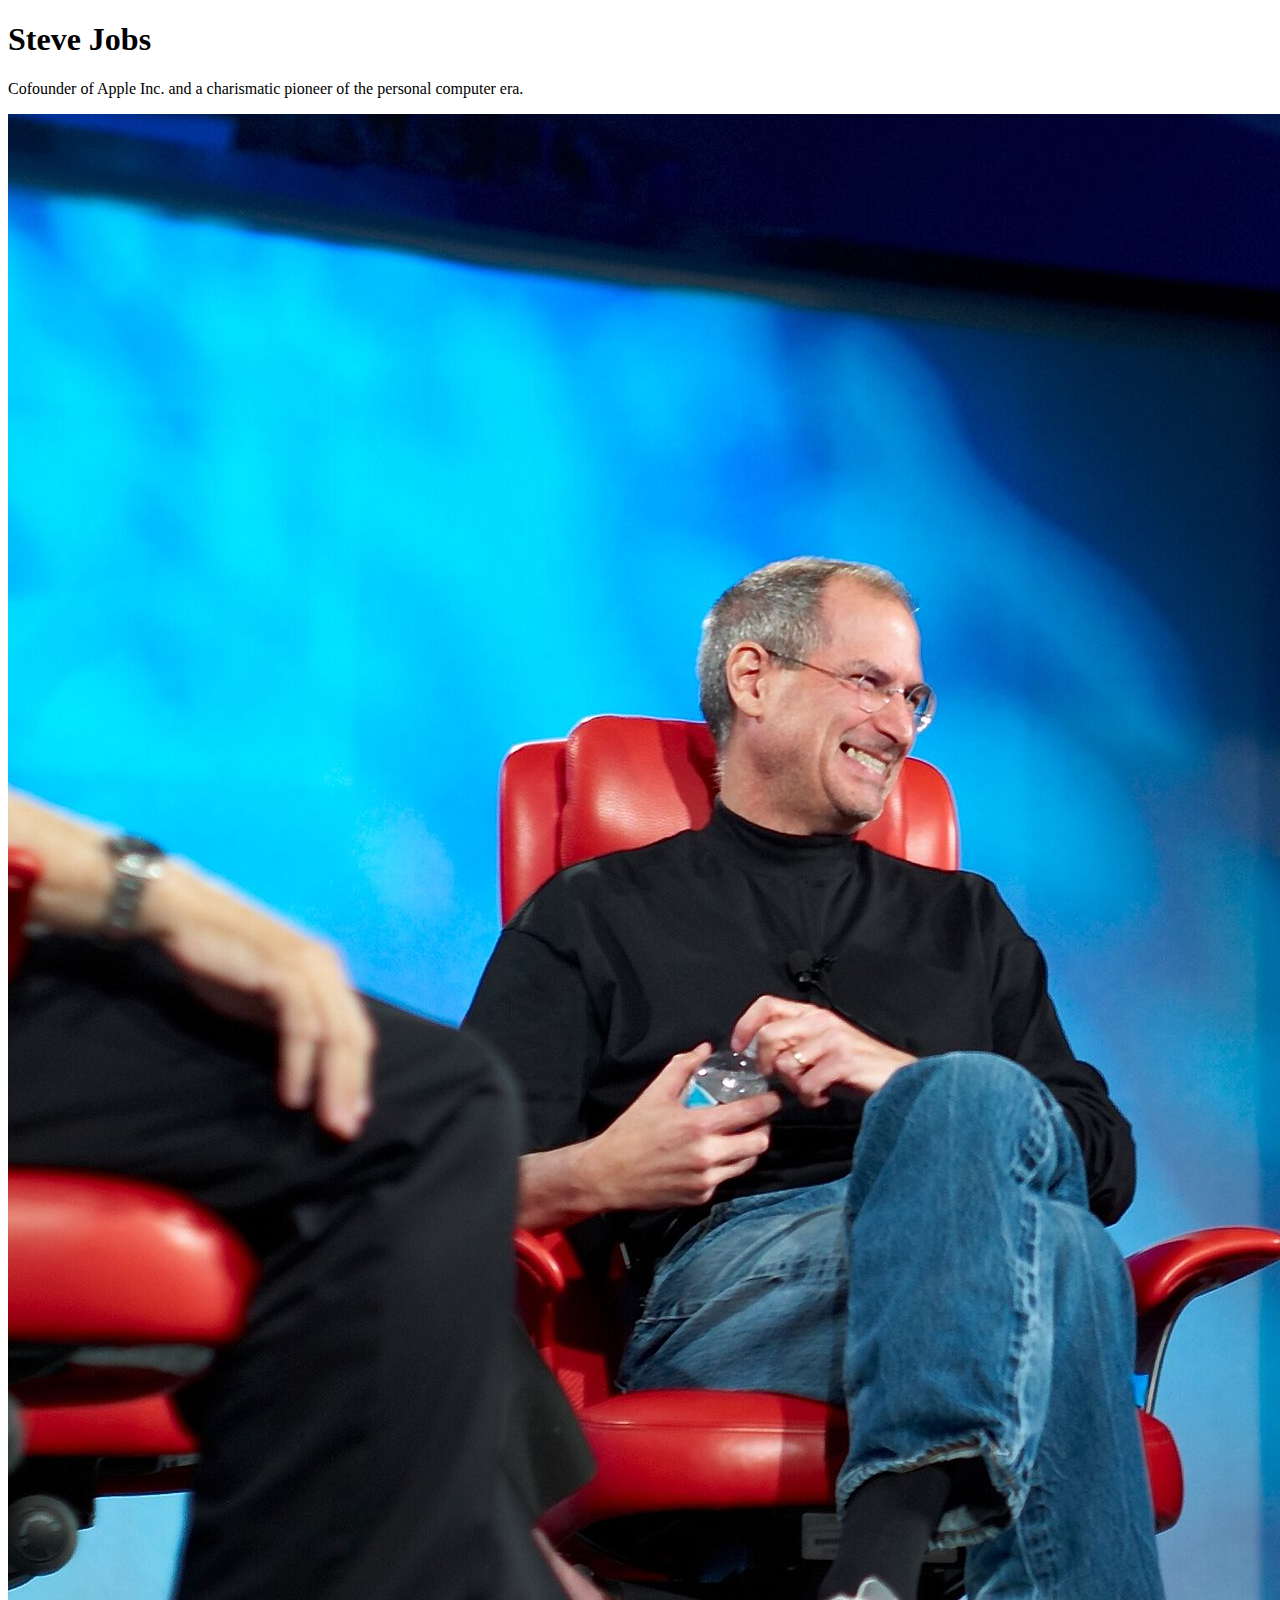
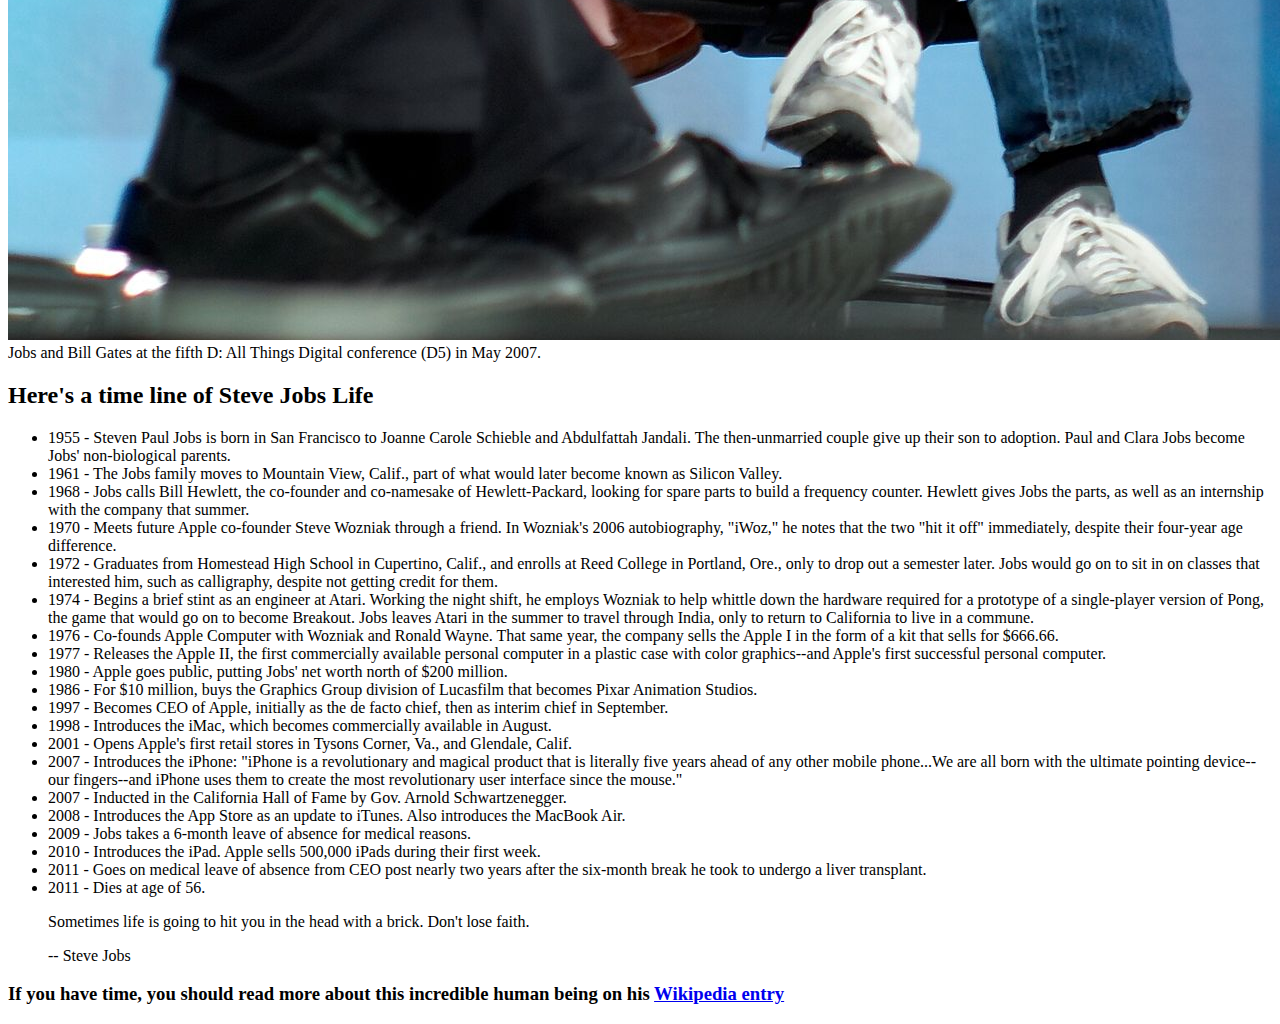
==== Responsive-Web-Design/tribute-page/index.html @ 469e96aa "Updated html content for tribute page" ====
<!DOCTYPE html>
<html lang="en">

<head>
    <meta charset="UTF-8">
    <meta http-equiv="X-UA-Compatible" content="IE=edge">
    <meta name="viewport" content="width=device-width, initial-scale=1.0">
    <title>Steve Jobs</title>
</head>

<body>
    <main id="main">
        <h1 id="title">Steve Jobs</h1>
        <p>Cofounder of Apple Inc. and a charismatic pioneer of the personal computer era.</p>
        <div id="img-div">
            <img id="image" src="images/Steve_Jobs_and_Bill_Gates_(522695099).jpeg" alt="Steve Jobs and Bill Gates"
                id="image">
            <figcaption id="img-caption">Jobs and Bill Gates at the fifth D: All Things Digital conference (D5) in May
                2007.</figcaption>
        </div>
        <div id="tribute-info">
            <h2>Here's a time line of Steve Jobs Life</h2>
            <ul id="timeline">
                <li><span>1955</span> - Steven Paul Jobs is born in San Francisco to Joanne Carole Schieble and
                    Abdulfattah Jandali. The then-unmarried couple give up their son to adoption. Paul and Clara Jobs
                    become Jobs' non-biological parents.</li>
                <li><span>1961</span> - The Jobs family moves to Mountain View, Calif., part of what would later become
                    known as Silicon Valley.</li>
                <li><span>1968</span> - Jobs calls Bill Hewlett, the co-founder and co-namesake of Hewlett-Packard,
                    looking for spare parts to build a frequency counter. Hewlett gives Jobs the parts, as well as an
                    internship with the company that summer.</li>
                <li><span>1970</span> - Meets future Apple co-founder Steve Wozniak through a friend. In Wozniak's 2006
                    autobiography, "iWoz," he notes that the two "hit it off" immediately, despite their four-year age
                    difference.</li>
                <li><span>1972</span> - Graduates from Homestead High School in Cupertino, Calif., and enrolls at Reed
                    College in Portland, Ore., only to drop out a semester later. Jobs would go on to sit in on classes
                    that interested him, such as calligraphy, despite not getting credit for them. </li>
                <li><span>1974</span> - Begins a brief stint as an engineer at Atari. Working the night shift, he
                    employs Wozniak to help whittle down the hardware required for a prototype of a single-player
                    version of Pong, the game that would go on to become Breakout. Jobs leaves Atari in the summer to
                    travel through India, only to return to California to live in a commune. </li>
                <li><span>1976</span> - Co-founds Apple Computer with Wozniak and Ronald Wayne. That same year, the
                    company sells the Apple I in the form of a kit that sells for $666.66.
                </li>
                <li><span>1977</span> - Releases the Apple II, the first commercially available personal computer in a
                    plastic case with color graphics--and Apple's first successful personal computer.</li>
                <li><span>1980</span> - Apple goes public, putting Jobs' net worth north of $200 million. </li>
                <li><span>1986</span> - For $10 million, buys the Graphics Group division of Lucasfilm that becomes
                    Pixar Animation Studios.</li>
                <li><span>1997</span> - Becomes CEO of Apple, initially as the de facto chief, then as interim chief in
                    September. </li>
                <li><span>1998</span> - Introduces the iMac, which becomes commercially available in August.</li>
                <li><span>2001</span> - Opens Apple's first retail stores in Tysons Corner, Va., and Glendale, Calif.
                </li>
                <li><span>2007</span> - Introduces the iPhone: "iPhone is a revolutionary and magical product that is
                    literally five years ahead of any other mobile phone...We are all born with the ultimate pointing
                    device--our fingers--and iPhone uses them to create the most revolutionary user interface since the
                    mouse."</li>
                <li><span>2007</span> - Inducted in the California Hall of Fame by Gov. Arnold Schwartzenegger.</li>
                <li><span>2008</span> - Introduces the App Store as an update to iTunes. Also introduces the MacBook
                    Air. </li>
                <li><span>2009</span> - Jobs takes a 6-month leave of absence for medical reasons.
                </li>
                <li><span>2010</span> - Introduces the iPad. Apple sells 500,000 iPads during their first week.</li>
                <li><span>2011</span> - Goes on medical leave of absence from CEO post nearly two years after the
                    six-month break he took to undergo a liver transplant.</li>
                <li><span>2011 </span> - Dies at age of 56.</li>
            </ul>
            <blockquote id="quote">
                <p>Sometimes life is going to hit you in the head with a brick. Don't lose faith.</p>
                <figcaption>-- Steve Jobs</figcaption>
            </blockquote>
        </div>
        <h3>If you have time, you should read more about this incredible human being on his <a
                href="https://en.wikipedia.org/wiki/Steve_Jobs" id="tribute-link" target="_blank">Wikipedia entry</a>
        </h3>
    </main>
</body>

</html>
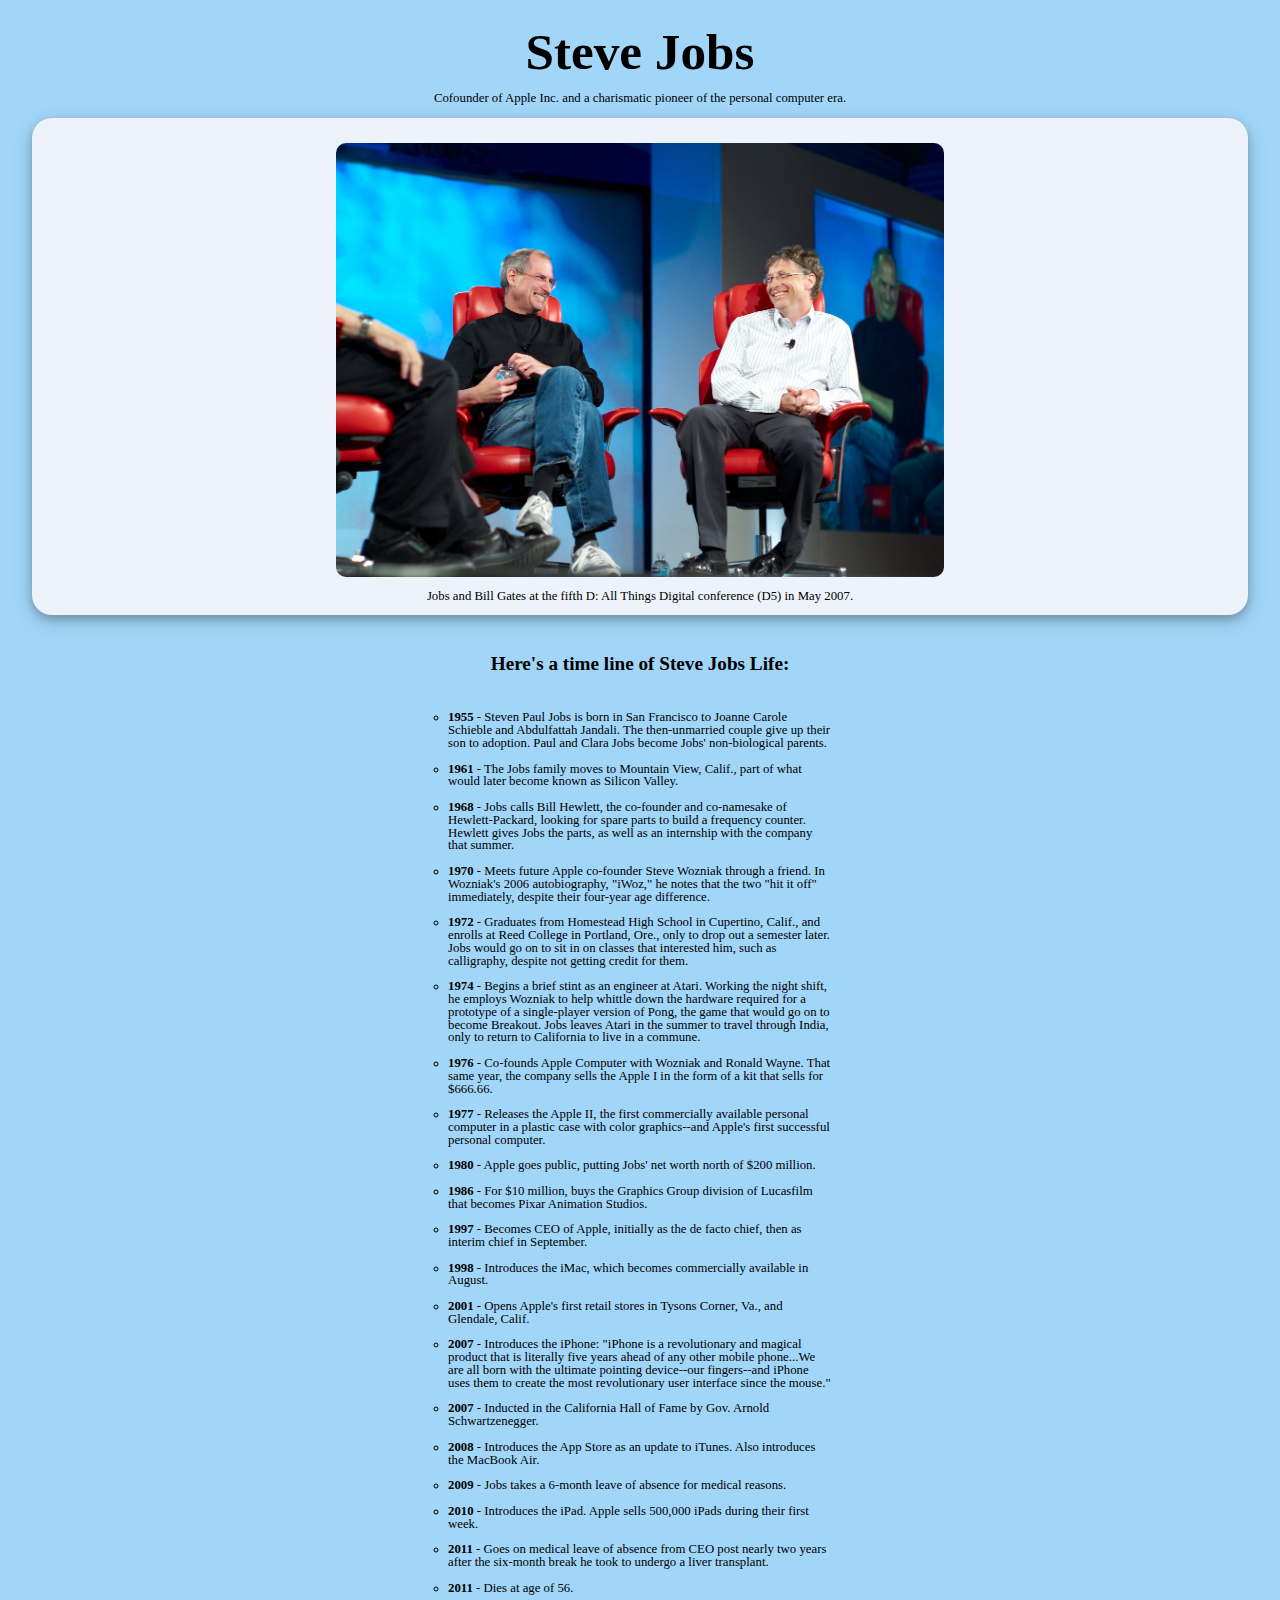
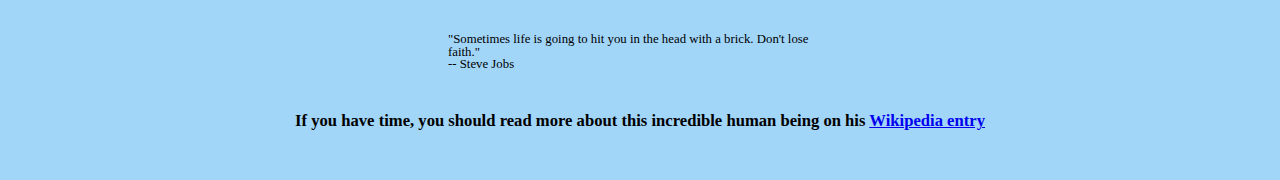
==== commit 6b9d8f35: "Added styling, styling is responsive and works for all screen sizes" ====
--- a/Responsive-Web-Design/tribute-page/index.html
+++ b/Responsive-Web-Design/tribute-page/index.html
@@ -6,12 +6,14 @@
     <meta http-equiv="X-UA-Compatible" content="IE=edge">
     <meta name="viewport" content="width=device-width, initial-scale=1.0">
     <title>Steve Jobs</title>
+    <link rel="stylesheet" href="reset.css">
+    <link rel="stylesheet" href="style.css">
 </head>
 
 <body>
     <main id="main">
         <h1 id="title">Steve Jobs</h1>
-        <p>Cofounder of Apple Inc. and a charismatic pioneer of the personal computer era.</p>
+        <p id="description">Cofounder of Apple Inc. and a charismatic pioneer of the personal computer era.</p>
         <div id="img-div">
             <img id="image" src="images/Steve_Jobs_and_Bill_Gates_(522695099).jpeg" alt="Steve Jobs and Bill Gates"
                 id="image">
@@ -19,7 +21,7 @@
                 2007.</figcaption>
         </div>
         <div id="tribute-info">
-            <h2>Here's a time line of Steve Jobs Life</h2>
+            <h2>Here's a time line of Steve Jobs Life:</h2>
             <ul id="timeline">
                 <li><span>1955</span> - Steven Paul Jobs is born in San Francisco to Joanne Carole Schieble and
                     Abdulfattah Jandali. The then-unmarried couple give up their son to adoption. Paul and Clara Jobs
@@ -67,7 +69,7 @@
                 <li><span>2011 </span> - Dies at age of 56.</li>
             </ul>
             <blockquote id="quote">
-                <p>Sometimes life is going to hit you in the head with a brick. Don't lose faith.</p>
+                <p>"Sometimes life is going to hit you in the head with a brick. Don't lose faith."</p>
                 <figcaption>-- Steve Jobs</figcaption>
             </blockquote>
         </div>
--- a/Responsive-Web-Design/tribute-page/style.css
+++ b/Responsive-Web-Design/tribute-page/style.css
@@ -0,0 +1,87 @@
+html{
+    font-size: 0.8em;
+}
+
+#main{
+    display: flex;
+    flex-direction: column;
+    align-items: center;
+    background-color: #a2d6f9;
+}
+
+#title{
+    font-size: 4em; 
+    font-weight: bold;
+    margin-top: 0.5em;
+    margin-bottom: 0.3em;
+}
+
+#description{
+    margin-bottom: 1em;
+    text-align:center;
+}
+
+#img-div{
+    display: flex;
+    flex-direction: column;
+    align-items: center;
+    background-color: #edf2fb;
+    width: 95%;
+    border-radius: 20px;
+    box-shadow: 0 4px 8px 0 rgba(0, 0, 0, 0.2), 0 6px 20px 0 rgba(0, 0, 0, 0.19);
+}
+
+#image{
+    width: 80vw;
+    margin-top: 2em;
+    margin-bottom:1em;
+    border-radius: 10px;
+}
+#img-caption{
+    margin-bottom: 1em;
+    text-align: center;
+}
+#tribute-info{
+    margin: 0 auto;
+    width: 80%;
+}
+
+#tribute-info h2{
+    text-align: center;
+    margin-top: 2em;
+    margin-bottom: 2em;
+    font-weight: bold;
+    font-size: 1.5em;
+}
+
+#tribute-info li{
+    list-style-type: circle;
+    margin-top: 1em;
+    margin-bottom: 1em;
+}
+
+span{
+    font-weight: bold;
+}
+
+#quote{
+    margin-top: 3em;
+    margin-bottom: 2em;
+}
+
+h3{
+    text-align: center;
+    margin-top: 1em;
+    margin-bottom: 3em;
+    font-weight: bold;
+    font-size: 1.3em;
+}
+
+@media only screen and (min-width: 768px) {
+    #tribute-info{
+        width: 30%;
+    }
+    #image{
+        width: 50%;
+    }
+  }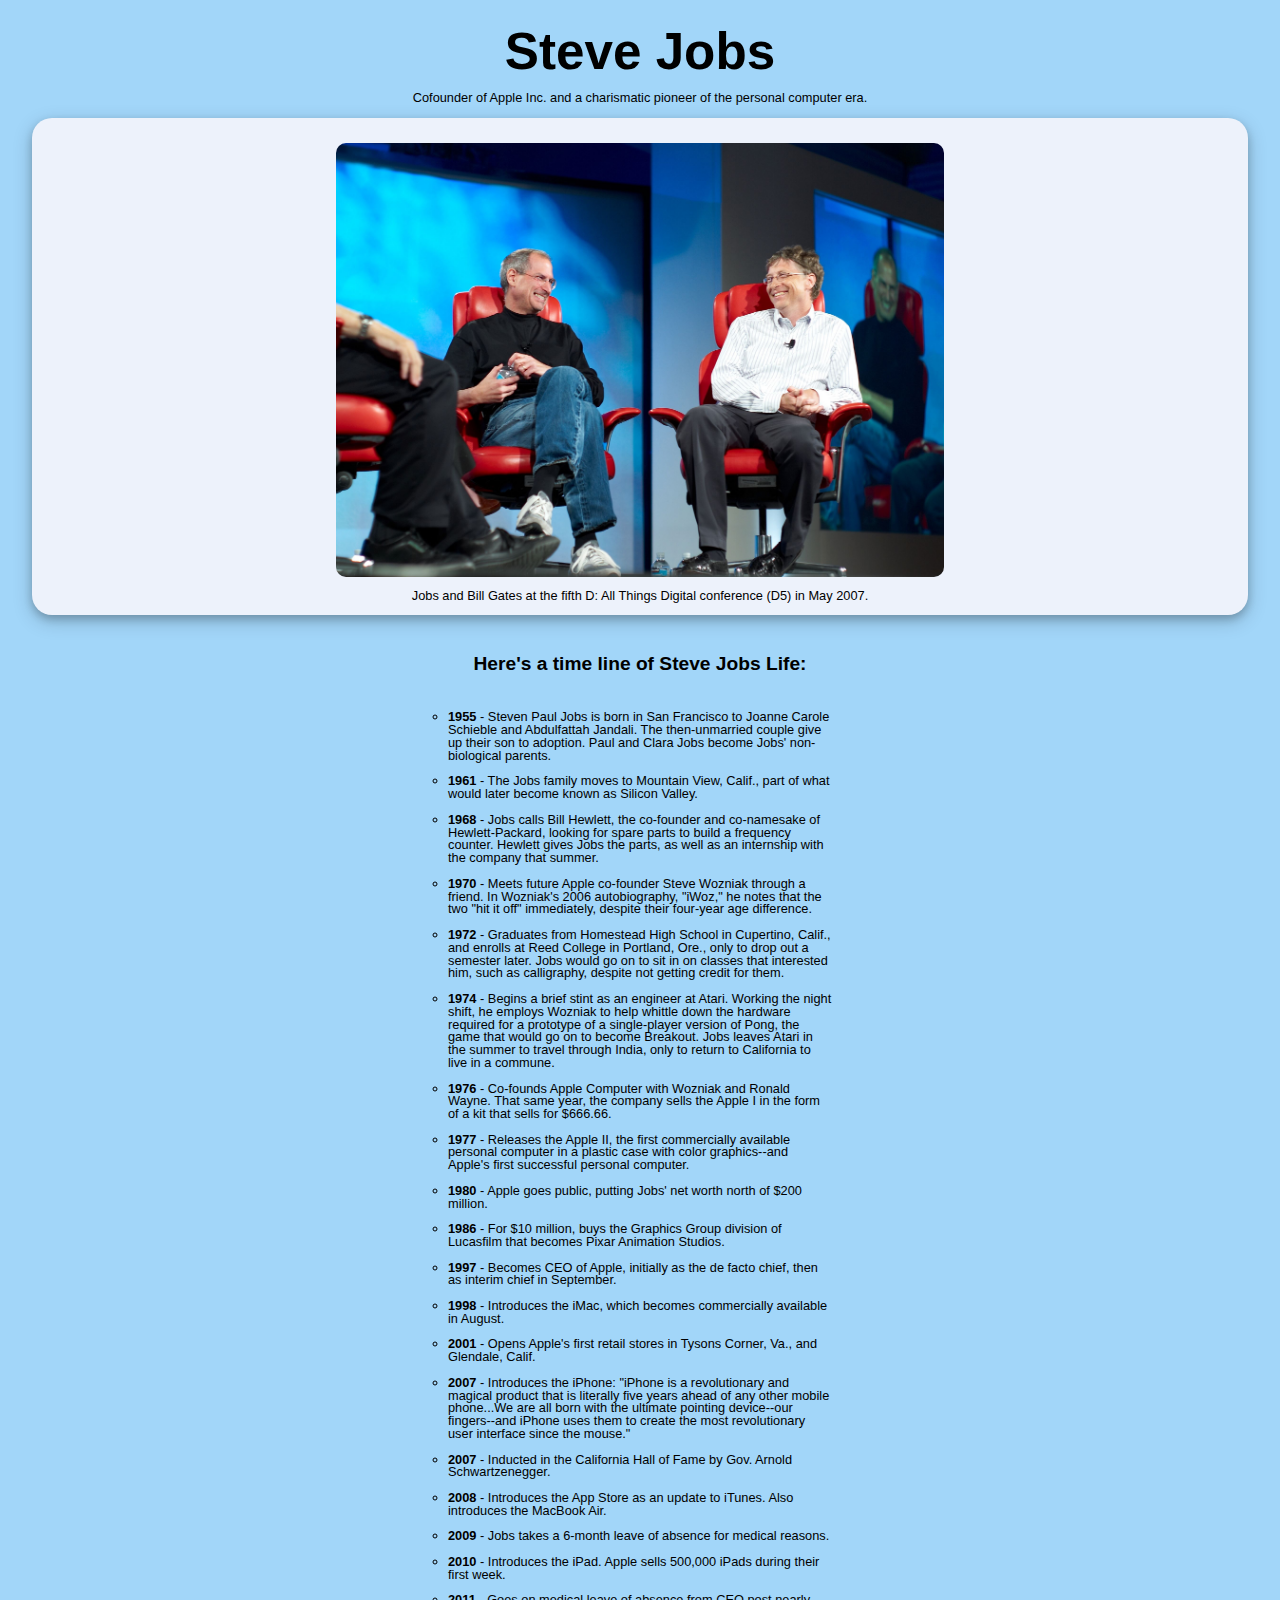
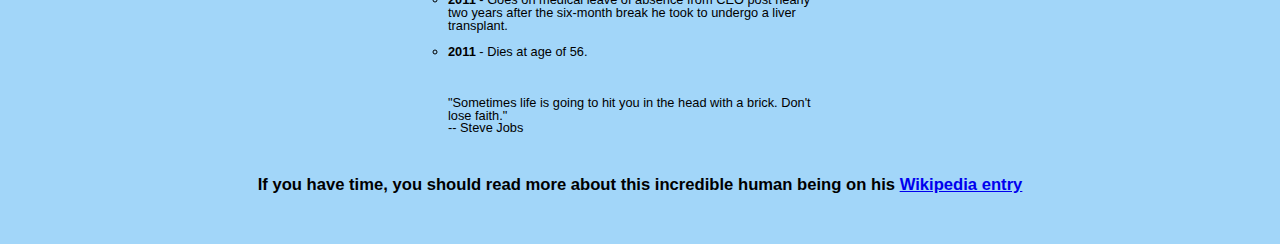
==== commit 7aee8f91: "Updated fonts, project complete" ====
--- a/Responsive-Web-Design/tribute-page/index.html
+++ b/Responsive-Web-Design/tribute-page/index.html
@@ -8,6 +8,9 @@
     <title>Steve Jobs</title>
     <link rel="stylesheet" href="reset.css">
     <link rel="stylesheet" href="style.css">
+    <link rel="preconnect" href="https://fonts.googleapis.com">
+    <link rel="preconnect" href="https://fonts.gstatic.com" crossorigin>
+    <link href="https://fonts.googleapis.com/css2?family=Poppins:wght@300&display=swap" rel="stylesheet">
 </head>
 
 <body>
--- a/Responsive-Web-Design/tribute-page/style.css
+++ b/Responsive-Web-Design/tribute-page/style.css
@@ -1,5 +1,6 @@
 html{
     font-size: 0.8em;
+    font-family: sans-serif;
 }
 
 #main{
